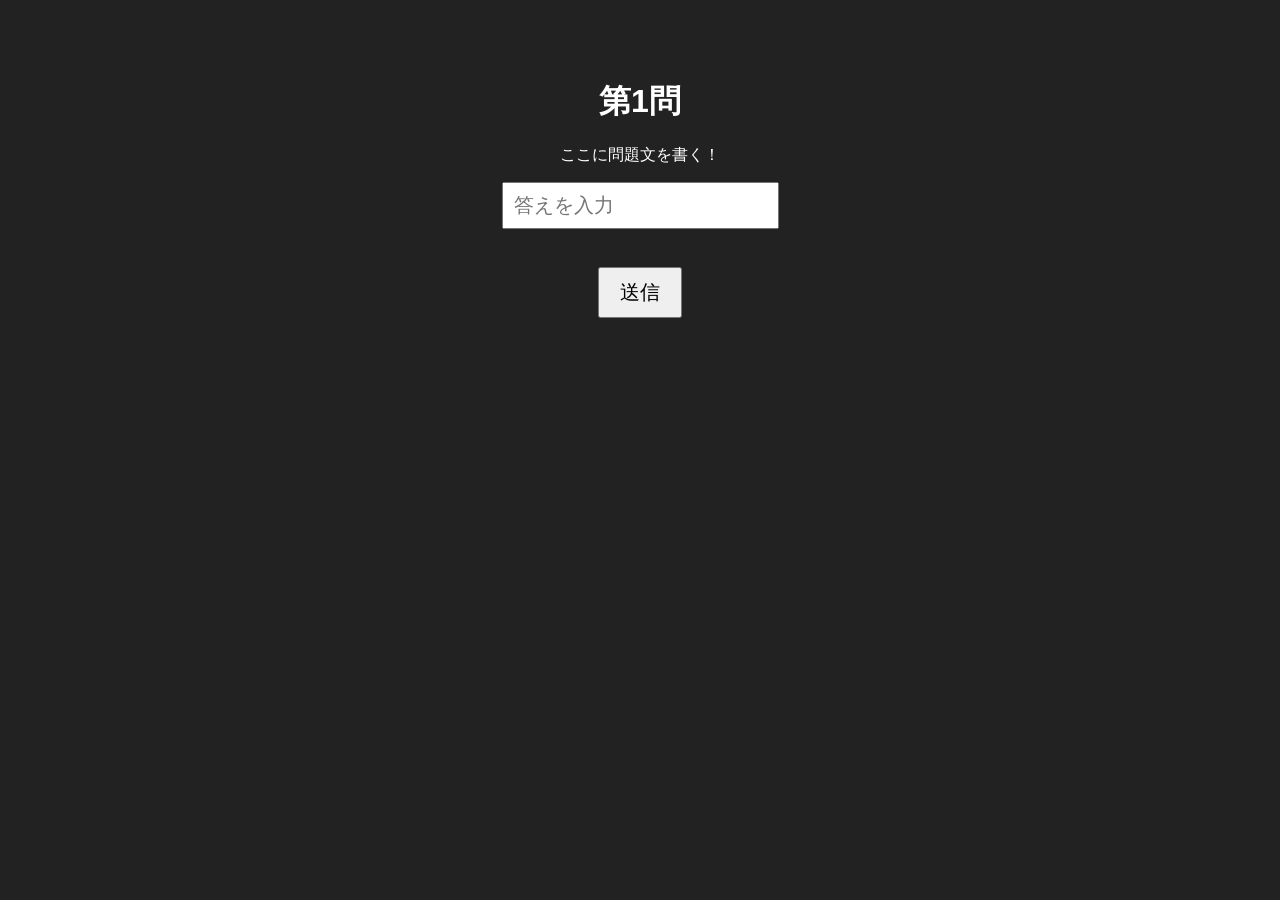
==== goal.html @ 944300d8 "Add initial HTML structure for quiz question" ====
<!DOCTYPE html>
<html lang="ja">
<head>
<meta charset="UTF-8">
<meta name="viewport" content="width=device-width, initial-scale=1.0">
<title>第1問</title>

<style>
body{
    font-family:sans-serif;
    background:#222;
    color:white;
    text-align:center;
    margin-top:80px;
}

input{
    font-size:20px;
    padding:10px;
}

button{
    font-size:20px;
    padding:10px 20px;
    margin-top:20px;
}

#msg{
    color:#ff8080;
    margin-top:20px;
}
</style>
</head>

<body>

<h1>第1問</h1>

<p>ここに問題文を書く！</p>

<input id="pw" placeholder="答えを入力">

<br><br>

<button onclick="check()">送信</button>

<p id="msg"></p>

<script>
function check(){

let ans=document.getElementById("pw").value;

if(ans.toUpperCase()=="APPLE"){
    location.href="goal.html";
}else{
    document.getElementById("msg").innerHTML="違います";
}

}
</script>

</body>
</html>
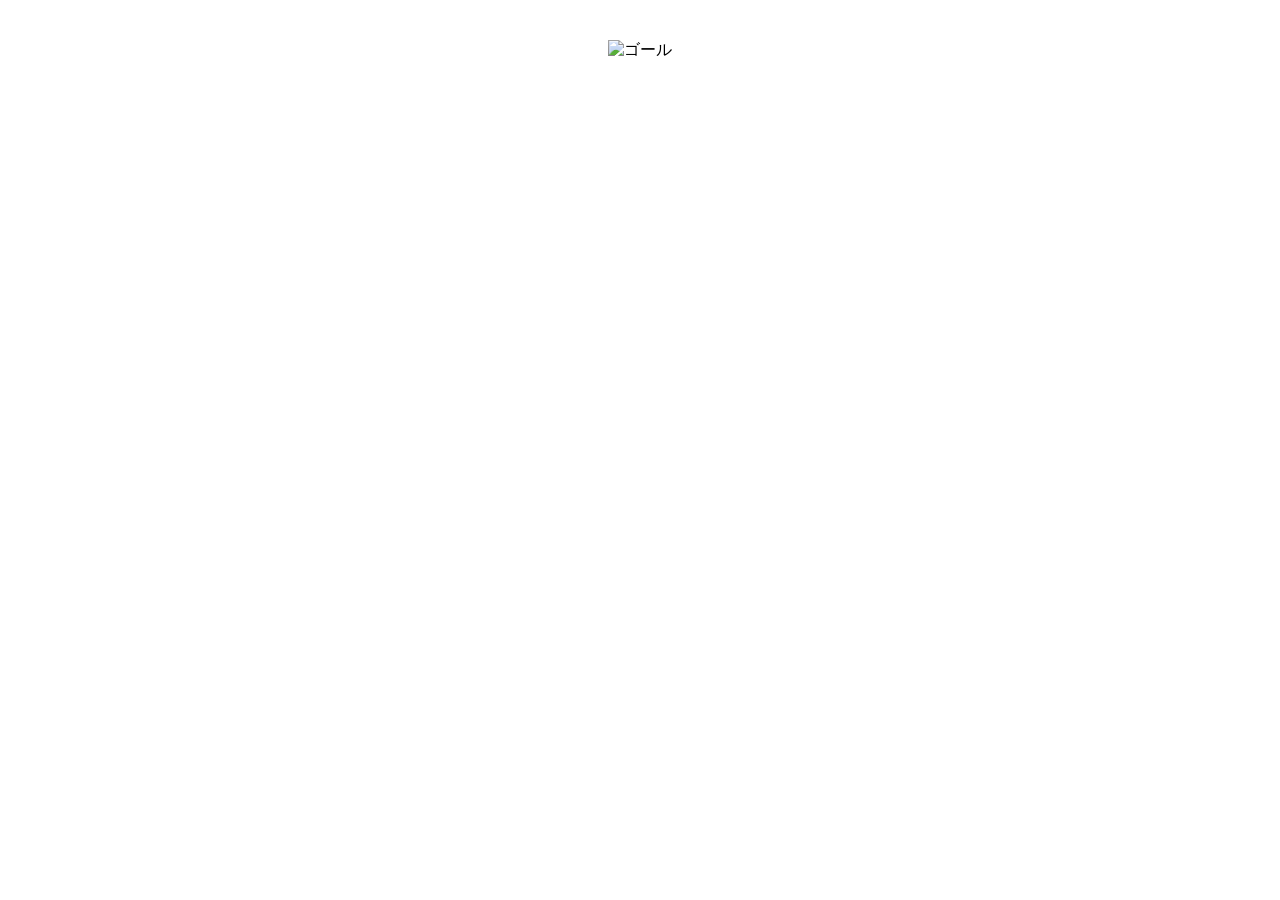
==== commit c74a0795: "Update goal.html" ====
--- a/goal.html
+++ b/goal.html
@@ -3,62 +3,11 @@
 <head>
 <meta charset="UTF-8">
 <meta name="viewport" content="width=device-width, initial-scale=1.0">
-<title>第1問</title>
-
-<style>
-body{
-    font-family:sans-serif;
-    background:#222;
-    color:white;
-    text-align:center;
-    margin-top:80px;
-}
-
-input{
-    font-size:20px;
-    padding:10px;
-}
-
-button{
-    font-size:20px;
-    padding:10px 20px;
-    margin-top:20px;
-}
-
-#msg{
-    color:#ff8080;
-    margin-top:20px;
-}
-</style>
+<title>ゴール</title>
+<link rel="stylesheet" href="style.css">
 </head>
 
 <body>
-
-<h1>第1問</h1>
-
-<p>ここに問題文を書く！</p>
-
-<input id="pw" placeholder="答えを入力">
-
-<br><br>
-
-<button onclick="check()">送信</button>
-
-<p id="msg"></p>
-
-<script>
-function check(){
-
-let ans=document.getElementById("pw").value;
-
-if(ans.toUpperCase()=="APPLE"){
-    location.href="goal.html";
-}else{
-    document.getElementById("msg").innerHTML="違います";
-}
-
-}
-</script>
-
+<img src="goal.jpg" alt="ゴール">
 </body>
 </html>
--- a/style.css
+++ b/style.css
@@ -0,0 +1,33 @@
+body {
+    background: white;
+    font-family: sans-serif;
+    text-align: center;
+    margin: 0;
+    padding: 40px 20px;
+}
+
+img {
+    width: 80%;
+    max-width: 500px;
+    margin-bottom: 30px;
+}
+
+input {
+    width: 250px;
+    padding: 12px;
+    font-size: 18px;
+}
+
+button {
+    margin-top: 20px;
+    padding: 12px 30px;
+    font-size: 18px;
+    background: #2196F3;
+    color: white;
+    border: none;
+    border-radius: 8px;
+}
+
+button:disabled {
+    background: gray;
+}
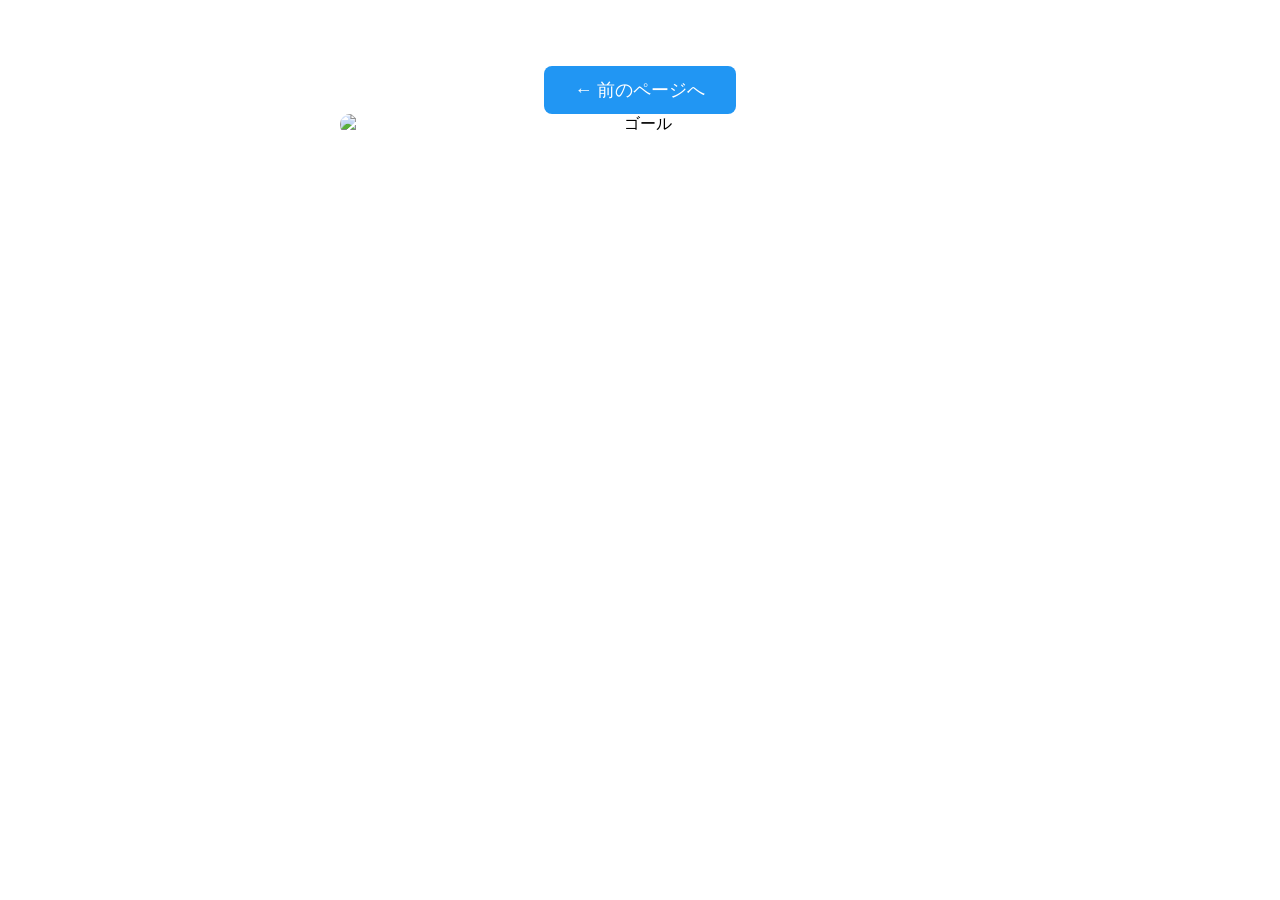
==== commit c1d15eb9: "Add back button to goal.html" ====
--- a/goal.html
+++ b/goal.html
@@ -6,7 +6,8 @@
 <title>ゴール</title>
 <link rel="stylesheet" href="style.css">
 </head>
-
+<br><br>
+<button onclick="history.back()">← 前のページへ</button>
 <body>
 <img src="goal.jpg" alt="ゴール">
 </body>
--- a/style.css
+++ b/style.css
@@ -3,19 +3,26 @@
     font-family: sans-serif;
     text-align: center;
     margin: 0;
-    padding: 40px 20px;
+    padding: 10px 15px;
 }
 
 img {
-    width: 80%;
-    max-width: 500px;
-    margin-bottom: 30px;
+    width: 100%;
+    max-width: 600px;
+    height: auto;
+    display: block;
+    margin: 0 auto 25px;
+    border-radius: 10px;
 }
 
 input {
-    width: 250px;
+    width: 90%;
+    max-width: 300px;
     padding: 12px;
     font-size: 18px;
+    border: 2px solid #ccc;
+    border-radius: 8px;
+    box-sizing: border-box;
 }
 
 button {
@@ -26,8 +33,14 @@
     color: white;
     border: none;
     border-radius: 8px;
+    cursor: pointer;
+}
+
+button:hover:not(:disabled) {
+    background: #1976D2;
 }
 
 button:disabled {
     background: gray;
+    cursor: not-allowed;
 }
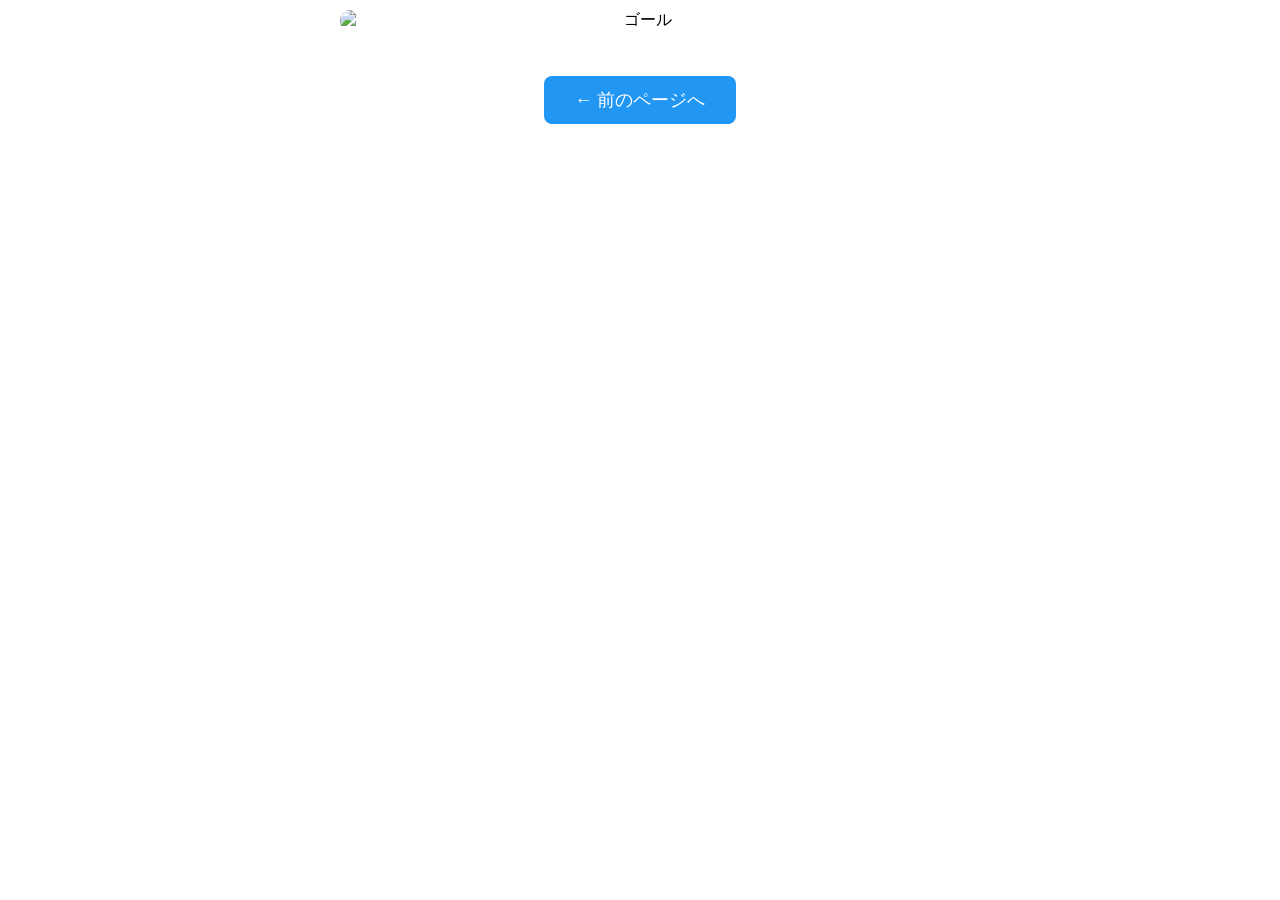
==== commit 3bf650bd: "Update goal.html" ====
--- a/goal.html
+++ b/goal.html
@@ -6,9 +6,8 @@
 <title>ゴール</title>
 <link rel="stylesheet" href="style.css">
 </head>
-<br><br>
-<button onclick="history.back()">← 前のページへ</button>
 <body>
 <img src="goal.jpg" alt="ゴール">
+<button onclick="history.back()">← 前のページへ</button>
 </body>
 </html>
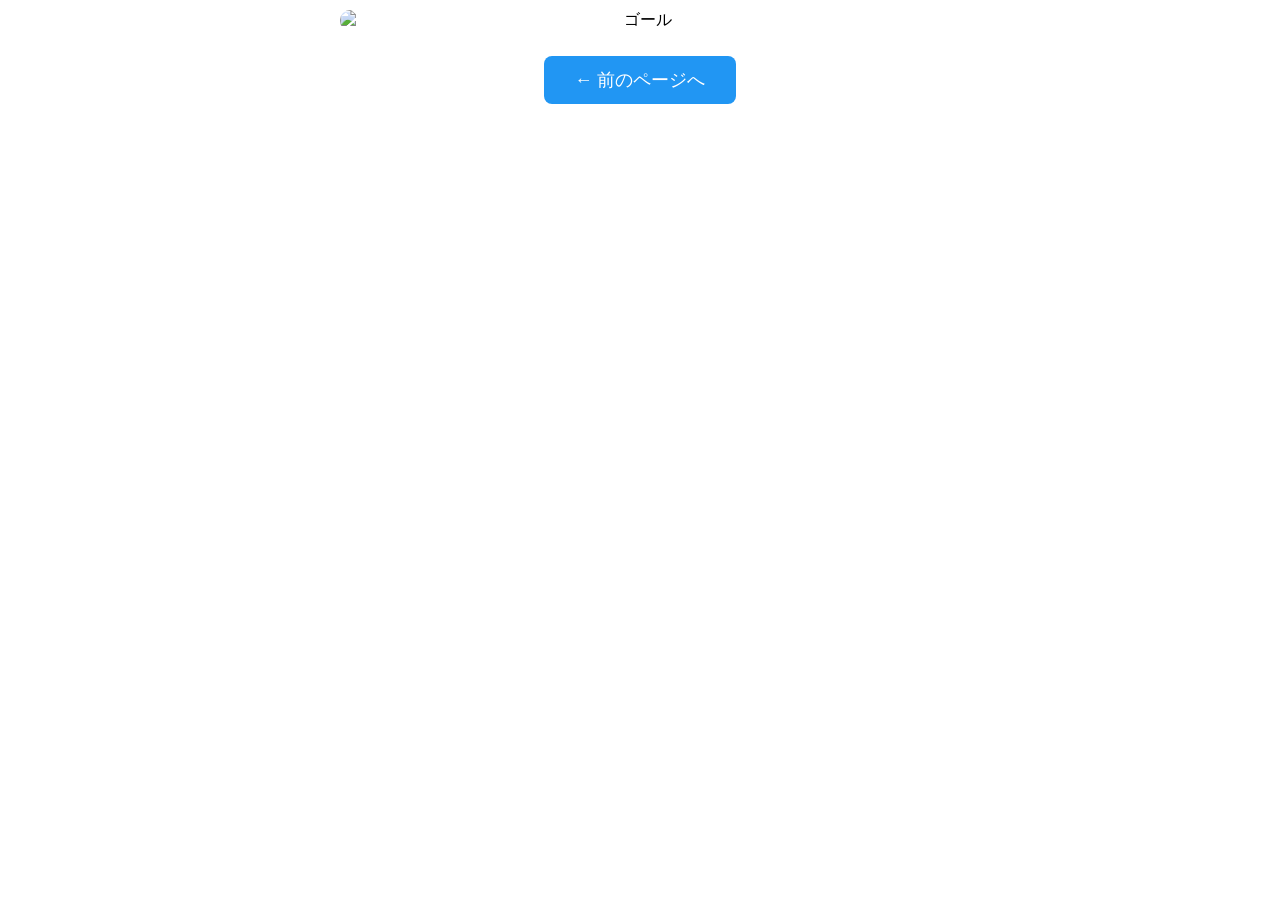
==== commit a2719459: "Update goal.html" ====
--- a/goal.html
+++ b/goal.html
@@ -7,7 +7,7 @@
 <link rel="stylesheet" href="style.css">
 </head>
 <body>
-<img src="goal.jpg" alt="ゴール">
+<img src="Thank You for.jpg" alt="ゴール">
 <button onclick="history.back()">← 前のページへ</button>
 </body>
 </html>
--- a/style.css
+++ b/style.css
@@ -25,15 +25,24 @@
     box-sizing: border-box;
 }
 
+.buttons {
+    display: flex;
+    justify-content: center;
+    align-items: center;
+    gap: 12px;
+    margin-top: 20px;
+}
+
 button {
-    margin-top: 20px;
-    padding: 12px 30px;
+    height: 48px;
+    padding: 0 30px;
     font-size: 18px;
     background: #2196F3;
     color: white;
     border: none;
     border-radius: 8px;
     cursor: pointer;
+    transition: background 0.2s;
 }
 
 button:hover:not(:disabled) {
@@ -44,3 +53,20 @@
     background: gray;
     cursor: not-allowed;
 }
+
+.back {
+    width: 48px;
+    height: 48px;
+    padding: 0;
+    font-size: 22px;
+    background: #2196F3;
+    color: white;
+    border: none;
+    border-radius: 8px;
+    cursor: pointer;
+    transition: background 0.2s;
+}
+
+.back:hover {
+    background: #1976D2;
+}
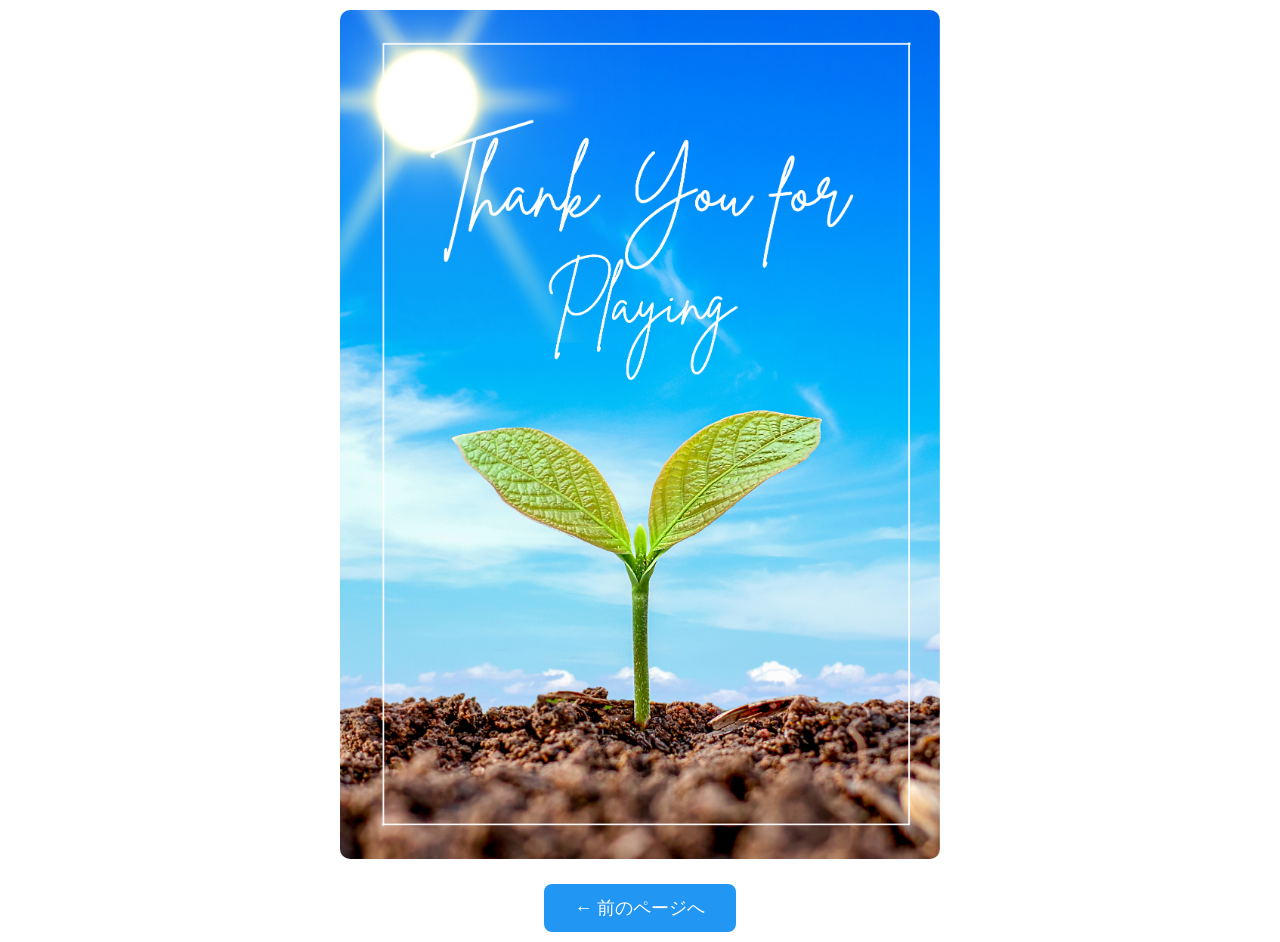
==== commit 6652faaf: "Update goal.html" ====
--- a/goal.html
+++ b/goal.html
@@ -7,7 +7,7 @@
 <link rel="stylesheet" href="style.css">
 </head>
 <body>
-<img src="Thank You for.jpg" alt="ゴール">
+<img src="Thank you for.png" alt="ゴール">
 <button onclick="history.back()">← 前のページへ</button>
 </body>
 </html>
